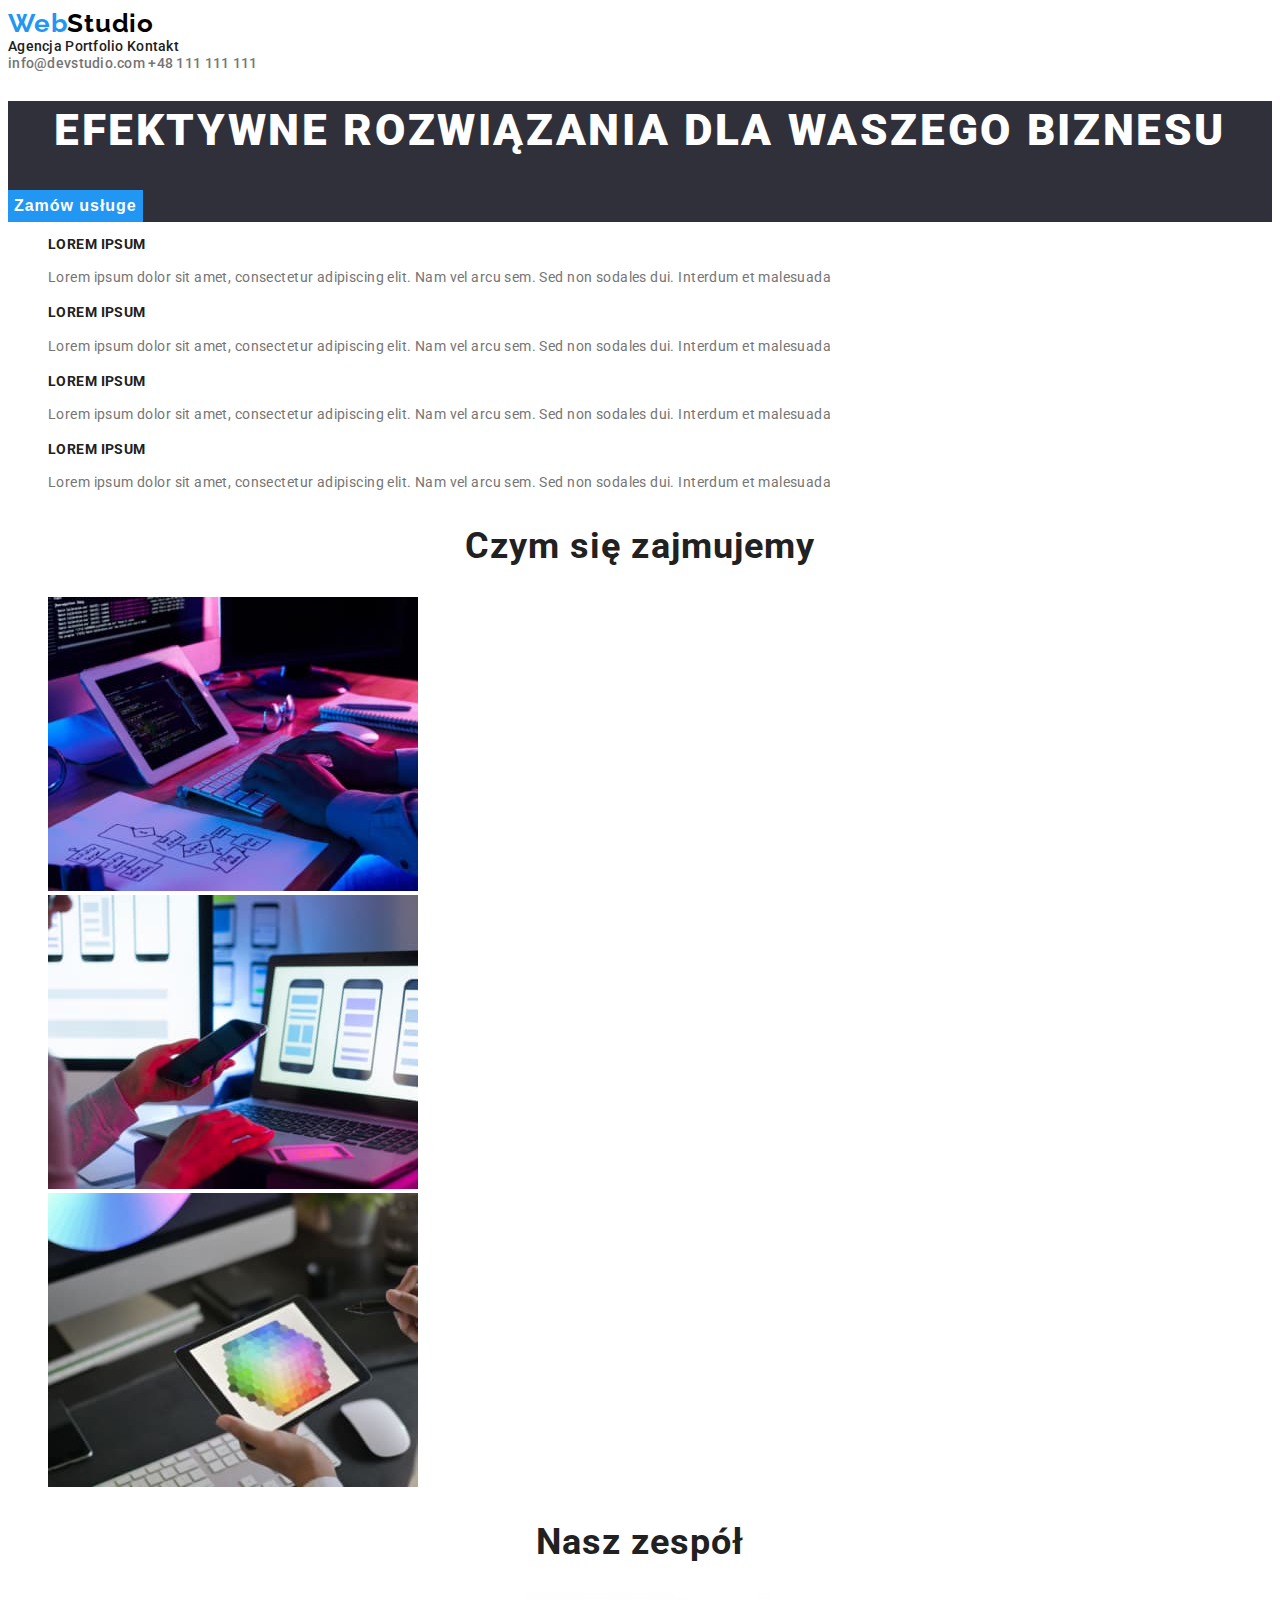
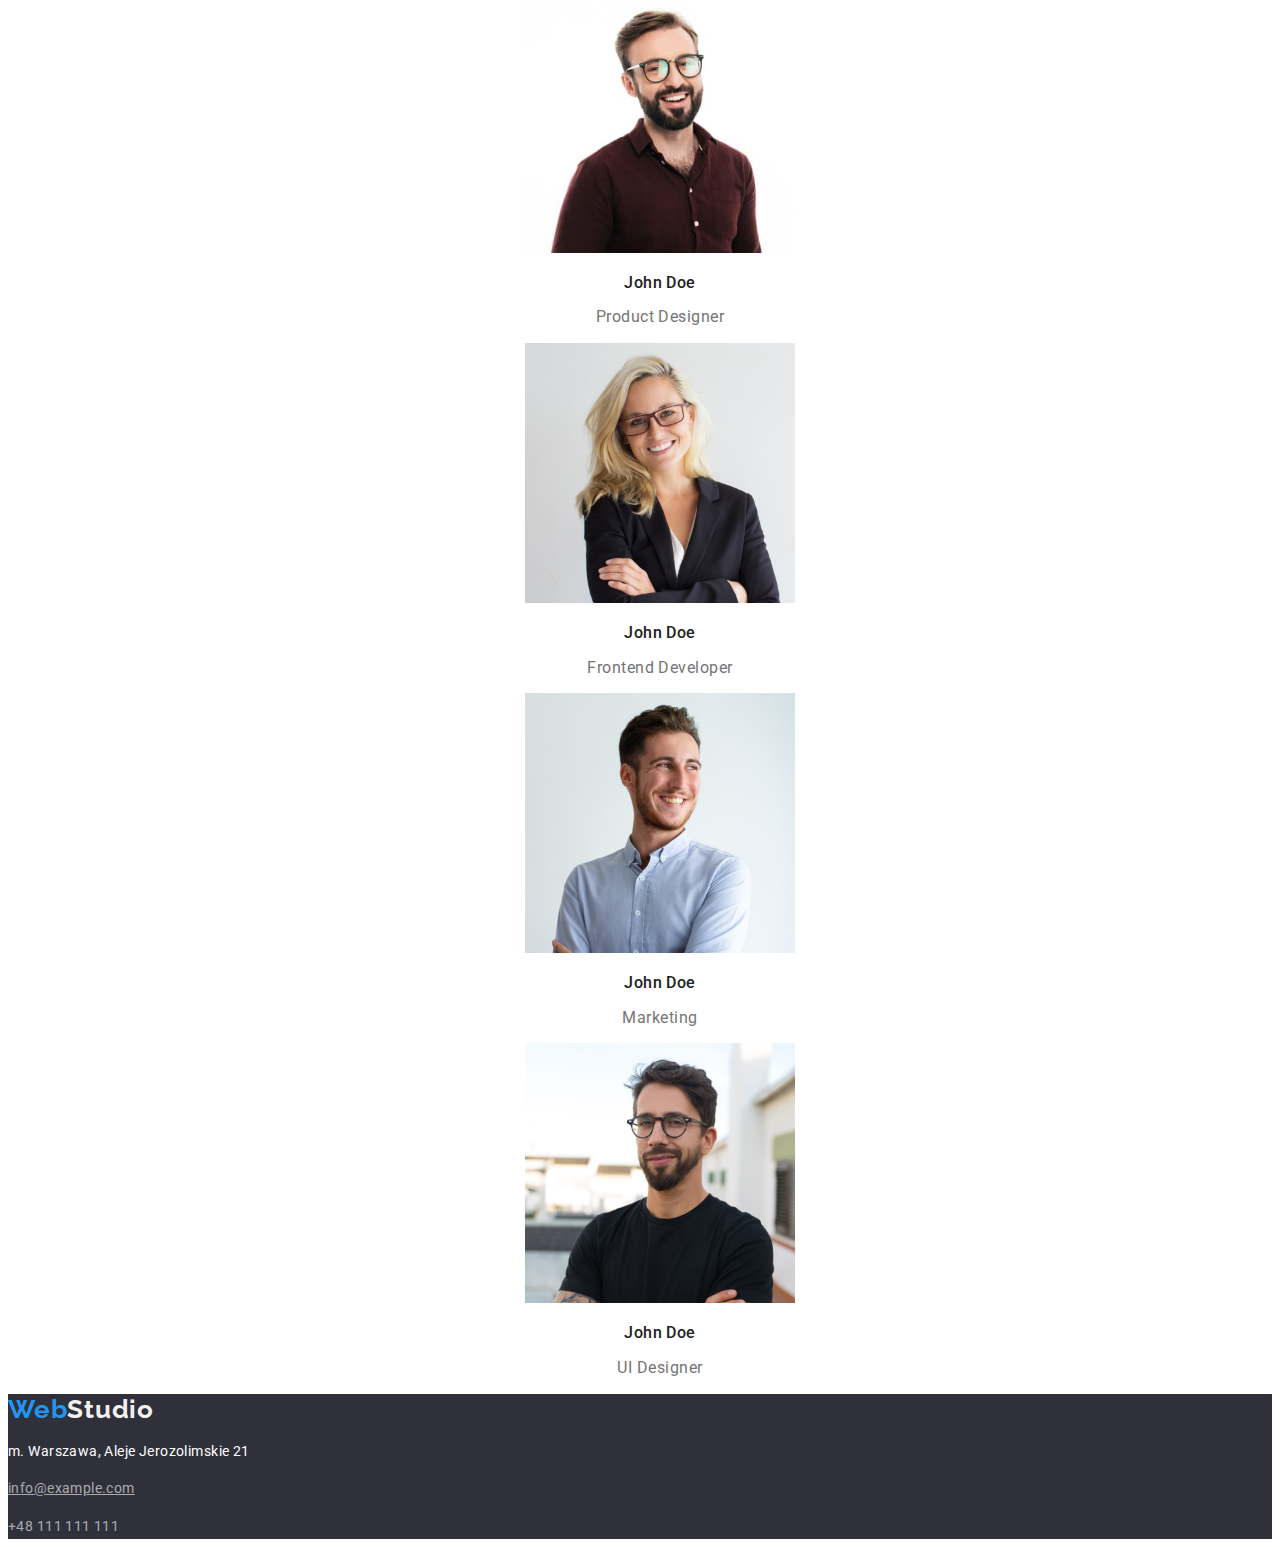
==== index.html @ a46d77a7 "init_hm_3" ====
<!DOCTYPE html>
<html lang="en">
  <head>
    <meta charset="UTF-8" />
    <meta http-equiv="X-UA-Compatible" content="IE=edge" />
    <meta name="viewport" content="width=device-width, initial-scale=1.0" />
    <title>AGENCJA</title>
    <link rel="preconnect" href="https://fonts.googleapis.com" />
    <link rel="preconnect" href="https://fonts.gstatic.com" crossorigin />
    <link
      href="https://fonts.googleapis.com/css2?family=Raleway:wght@700&family=Roboto:wght@400;500;700;900&display=swap"
      rel="stylesheet"
    />
    <link rel="stylesheet" href="./css/styles.css" />
  </head>
  <body>
    <header class="header">
      <a class="logo" href="./index.html">Web<span>Studio</span></a>
      <nav>
        <a class="agencja" href="./index.html">Agencja</a>
        <a class="portfolio" href="./portfolio.html">Portfolio</a>
        <a class="contact" href="#skocz_do_kontakt">Kontakt</a>
      </nav>
      <a class="mail-tel" href="mailto:info@devstudio.com"
        >info@devstudio.com</a
      >
      <a class="mail-tel" href="tel:+48111111111">+48 111 111 111</a>
    </header>
    <main>
      <section class="blackscreen">
        <h1>EFEKTYWNE ROZWIĄZANIA DLA WASZEGO BIZNESU</h1>
        <button class="button-ag" type="button">Zamów usługe</button>
      </section>
      <section>
        <ul class="lorenipsun">
          <li>
            <h3>LOREM IPSUM</h3>
            <p>
              Lorem ipsum dolor sit amet, consectetur adipiscing elit. Nam vel
              arcu sem. Sed non sodales dui. Interdum et malesuada
            </p>
          </li>
          <li>
            <h3>LOREM IPSUM</h3>
            <p>
              Lorem ipsum dolor sit amet, consectetur adipiscing elit. Nam vel
              arcu sem. Sed non sodales dui. Interdum et malesuada
            </p>
          </li>
          <li>
            <h3>LOREM IPSUM</h3>
            <p>
              Lorem ipsum dolor sit amet, consectetur adipiscing elit. Nam vel
              arcu sem. Sed non sodales dui. Interdum et malesuada
            </p>
          </li>
          <li>
            <h3>LOREM IPSUM</h3>
            <p>
              Lorem ipsum dolor sit amet, consectetur adipiscing elit. Nam vel
              arcu sem. Sed non sodales dui. Interdum et malesuada
            </p>
          </li>
        </ul>
      </section>
      <section>
        <h2>Czym się zajmujemy</h2>
        <ul>
          <li>
            <img
              src="images/programming.jpg"
              alt="Programming"
              width="370"
              height="294"
            />
          </li>
          <li>
            <img
              src="images/applications.jpg"
              alt="Applications"
              width="370"
              height="294"
            />
          </li>
          <li>
            <img
              src="images/graphics.jpg"
              alt="Graphics"
              width="370"
              height="294"
            />
          </li>
        </ul>
      </section>
      <section>
        <h2>Nasz zespół</h2>
        <ul class="img-ag">
          <li>
            <figure>
              <img
                src="images/productdesigner.jpg"
                alt="John Doe Product Designer"
                width="270"
                height="260"
              />
              <figcaption>
                <h3>John Doe</h3>
                <p>Product Designer</p>
              </figcaption>
            </figure>
          </li>
          <li>
            <figure>
              <img
                src="images/frontenddeveloper.jpg"
                alt="John Doe Frontend Developer"
                width="270"
                height="260"
              />
              <figcaption>
                <h3>John Doe</h3>
                <p>Frontend Developer</p>
              </figcaption>
            </figure>
          </li>
          <li>
            <figure>
              <img
                src="images/marketing.jpg"
                alt="John Doe Marketing"
                width="270"
                height="260"
              />
              <figcaption>
                <h3>John Doe</h3>
                <p>Marketing</p>
              </figcaption>
            </figure>
          </li>
          <li>
            <figure>
              <img
                src="images/uidesigner.jpg"
                alt="John Doe UI Designer"
                width="270"
                height="260"
              />
              <figcaption>
                <h3>John Doe</h3>
                <p>UI Designer</p>
              </figcaption>
            </figure>
          </li>
        </ul>
      </section>
    </main>
    <footer class="footer">
      <address>
        <a class="logo" href="./index.html"
          >Web<span class="logo_footer">Studio</span></a
        >
        <p class="address" id="skocz_do_kontakt">
          m. Warszawa, Aleje Jerozolimskie 21
        </p>
        <a class="mail" href="mailto:info@example.com">info@example.com</a>
        <p></p>
        <a class="tel" href="tel:+48111111111">+48 111 111 111</a>
      </address>
    </footer>
  </body>
</html>
---- css/styles.css ----
body {
  font-family: "Roboto", "Segoe UI", "Tahoma", "Verdana", sans-serif;
  color: #212121;
}
:root {
  --color-text: #757575;
  --color-heading: #212121;
}
.header {
  font-weight: 500;
  font-size: 14px;
  line-height: 1.17;
  letter-spacing: 0.02em;
}
.header a:hover,
.header a:focus {
  color: #2196f3;
}
.logo {
  font-family: "Raleway";
  font-weight: 700;
  font-size: 26px;
  line-height: 1.17;
  color: #2196f3;
  letter-spacing: 0.03em;
  text-decoration: none;
}
.header .logo span {
  color: #000000;
}
.footer .logo span {
  color: #f3f0f0;
}
.agencja {
  text-decoration: none;
  color: #212121;
}
.portfolio {
  text-decoration: none;
  color: #212121;
}
.contact {
  text-decoration: none;
  color: #212121;
}
.header .mail-tel {
  text-decoration: none;
  color: #757575;
}
.footer .mail {
  color: rgba(255, 255, 255, 0.6);
}
.footer .tel {
  text-decoration: none;
  color: rgba(255, 255, 255, 0.6);
}
.footer {
  font-size: 14px;
  line-height: 1.71;
  letter-spacing: 0.03em;
  background: #2f303a;
}
.footer a:hover,
.footer a:focus,
.footer p:hover,
.footer p:focus {
  color: #2196f3;
}
address {
  font-style: normal;
  color: #ffffff;
}
/* porfolio */
.buttons-pf {
  font-weight: 500;
  font-size: 16px;
  line-height: 1.62;
  text-align: center;
  letter-spacing: 0.03em;
  background: #f5f4fa;
  cursor: pointer;
  border-style: none;
}
.buttons-pf:hover,
.buttons-pf:focus {
  color: #ffffff;
  background: #2196f3;
}
.img-pf {
  font-size: 16px;
  line-height: 1.88;
  letter-spacing: 0.03em;
  color: var(--color-text);
}
.img-pf h2 {
  font-weight: 700;
  font-size: 18px;
  line-height: 2;
  letter-spacing: 0.06em;
  text-align: left;
  color: var(--color-heading);
}
/* index */
.blackscreen {
  color: #ffffff;
  background: #2f303a;
}
.blackscreen h1 {
  font-weight: 900;
  font-size: 44px;
  line-height: 1.36;
  text-align: center;
  letter-spacing: 0.06em;
  text-transform: uppercase;
}
.blackscreen .button-ag {
  font-weight: 700;
  font-size: 16px;
  line-height: 1.88;
  text-align: center;
  letter-spacing: 0.06em;
  background: #2196f3;
  cursor: pointer;
  border-style: none;
  color: #ffffff;
}

.lorenipsun {
  font-size: 14px;
  line-height: 1.71;
  letter-spacing: 0.03em;
  color: var(--color-text);
}
.lorenipsun h3 {
  font-weight: 700;
  font-size: 14px;
  line-height: 1.17;
  letter-spacing: 0.03em;
  text-transform: uppercase;
  color: var(--color-heading);
}
h2 {
  font-weight: 700;
  font-size: 36px;
  line-height: 1.17;
  text-align: center;
  letter-spacing: 0.03em;
  color: var(--color-heading);
}
.img-ag {
  font-size: 16px;
  line-height: 1.17;
  text-align: center;
  letter-spacing: 0.03em;
  color: var(--color-text);
}
.img-ag h3 {
  font-weight: 500;
  font-size: 16px;
  color: var(--color-heading);
  line-height: 1.17;
}
ul {
  list-style-type: none;
}
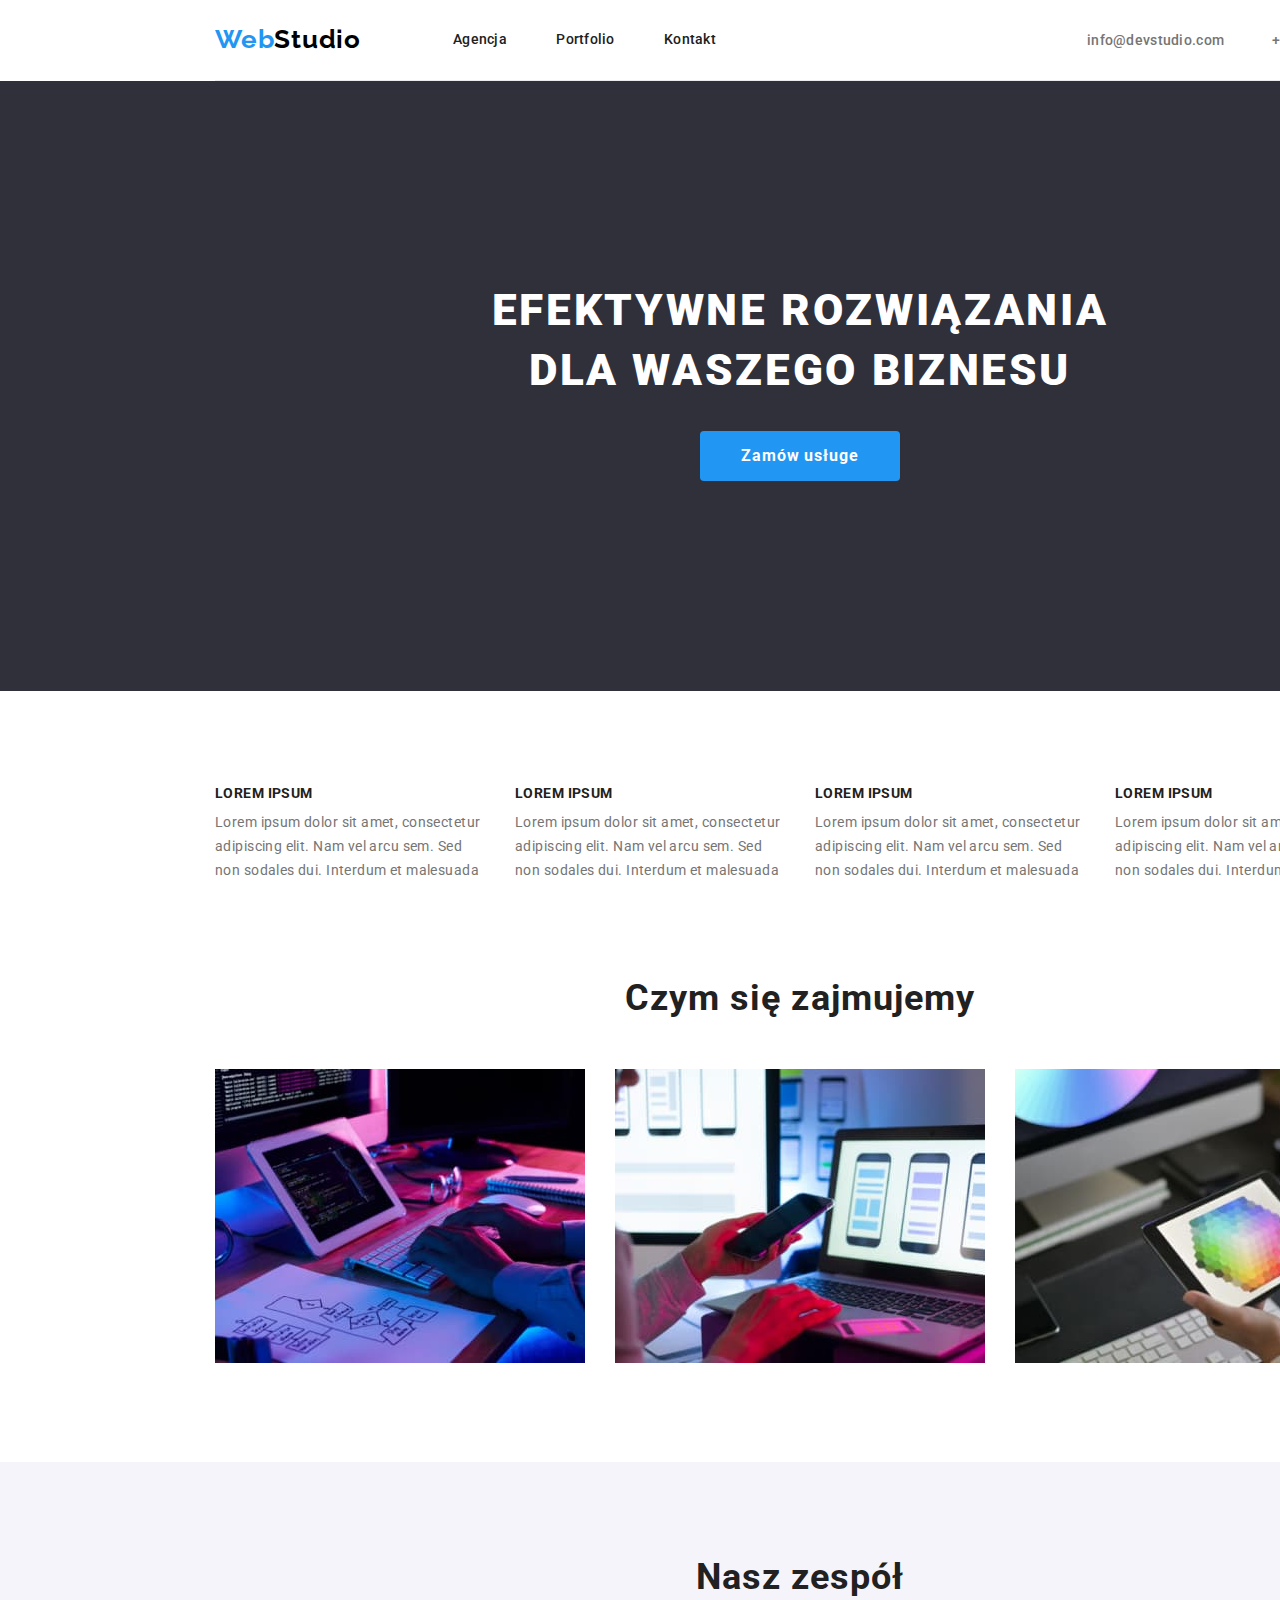
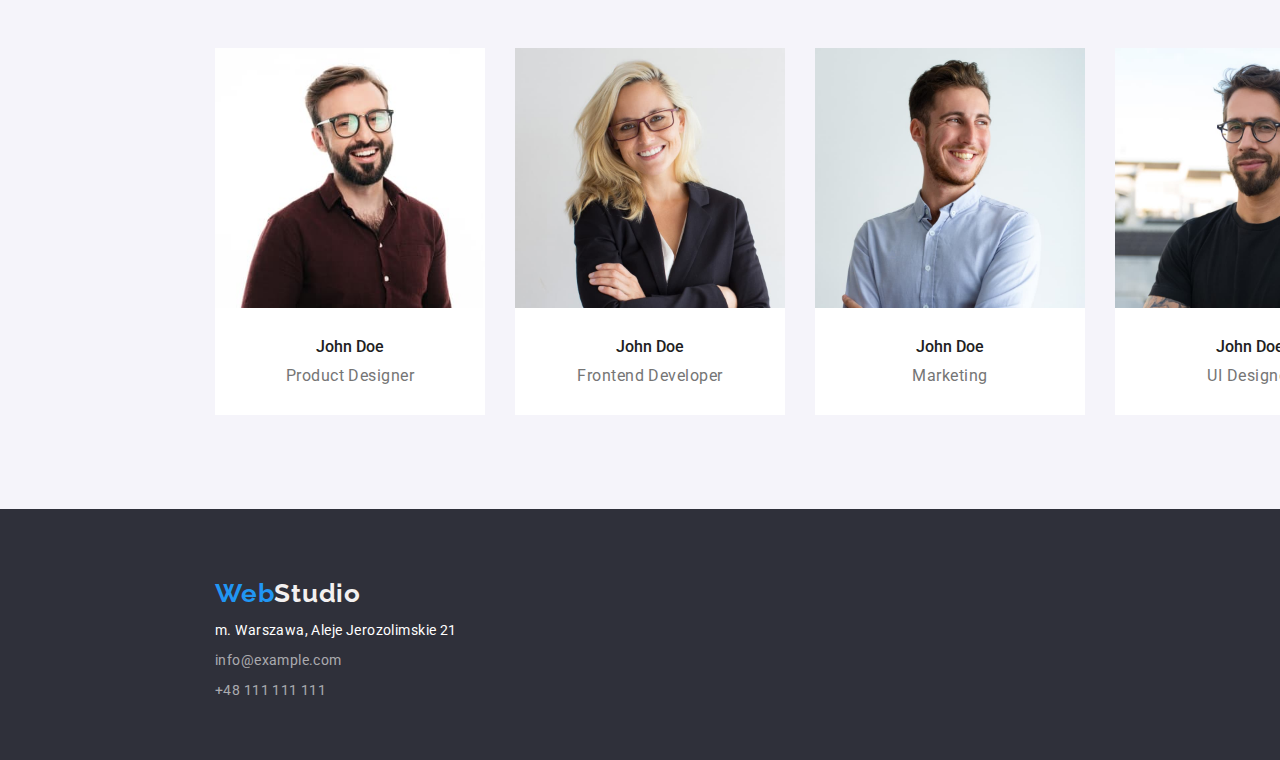
==== commit 2ab856dd: "update_possition_items_main_page" ====
--- a/index.html
+++ b/index.html
@@ -1,60 +1,65 @@
 <!DOCTYPE html>
 <html lang="en">
   <head>
+    <link
+      rel="stylesheet"
+      href="https://cdnjs.cloudflare.com/ajax/libs/modern-normalize/1.0.0/modern-normalize.min.css" />
     <meta charset="UTF-8" />
     <meta http-equiv="X-UA-Compatible" content="IE=edge" />
     <meta name="viewport" content="width=device-width, initial-scale=1.0" />
-    <title>AGENCJA</title>
+    <title>Main page</title>
     <link rel="preconnect" href="https://fonts.googleapis.com" />
     <link rel="preconnect" href="https://fonts.gstatic.com" crossorigin />
     <link
       href="https://fonts.googleapis.com/css2?family=Raleway:wght@700&family=Roboto:wght@400;500;700;900&display=swap"
-      rel="stylesheet"
-    />
+      rel="stylesheet" />
     <link rel="stylesheet" href="./css/styles.css" />
   </head>
   <body>
-    <header class="header">
-      <a class="logo" href="./index.html">Web<span>Studio</span></a>
-      <nav>
-        <a class="agencja" href="./index.html">Agencja</a>
-        <a class="portfolio" href="./portfolio.html">Portfolio</a>
-        <a class="contact" href="#skocz_do_kontakt">Kontakt</a>
-      </nav>
-      <a class="mail-tel" href="mailto:info@devstudio.com"
-        >info@devstudio.com</a
-      >
-      <a class="mail-tel" href="tel:+48111111111">+48 111 111 111</a>
+    <header class="container">
+      <section class="menu">
+        <a class="logo" href="./index.html">Web<span>Studio</span></a>
+        <nav>
+          <a class="agencja" href="./index.html">Agencja</a>
+          <a class="portfolio" href="./portfolio.html">Portfolio</a>
+          <a class="contact" href="#skocz_do_kontakt">Kontakt</a>
+        </nav>
+        <a class="mail" href="mailto:info@devstudio.com">info@devstudio.com</a>
+        <a class="tel" href="tel:+48111111111">+48 111 111 111</a>
+      </section>
     </header>
     <main>
-      <section class="blackscreen">
-        <h1>EFEKTYWNE ROZWIĄZANIA DLA WASZEGO BIZNESU</h1>
-        <button class="button-ag" type="button">Zamów usługe</button>
+      <section class="section container header">
+        <h1>
+          EFEKTYWNE ROZWIĄZANIA <br />
+          DLA WASZEGO BIZNESU
+        </h1>
+        <button type="button">Zamów usługe</button>
       </section>
-      <section>
-        <ul class="lorenipsun">
-          <li>
+      <section class="section container">
+        <ul class="loremipsum">
+          <li class="item">
             <h3>LOREM IPSUM</h3>
             <p>
               Lorem ipsum dolor sit amet, consectetur adipiscing elit. Nam vel
               arcu sem. Sed non sodales dui. Interdum et malesuada
             </p>
           </li>
-          <li>
+          <li class="item">
             <h3>LOREM IPSUM</h3>
             <p>
               Lorem ipsum dolor sit amet, consectetur adipiscing elit. Nam vel
               arcu sem. Sed non sodales dui. Interdum et malesuada
             </p>
           </li>
-          <li>
+          <li class="item">
             <h3>LOREM IPSUM</h3>
             <p>
               Lorem ipsum dolor sit amet, consectetur adipiscing elit. Nam vel
               arcu sem. Sed non sodales dui. Interdum et malesuada
             </p>
           </li>
-          <li>
+          <li class="item">
             <h3>LOREM IPSUM</h3>
             <p>
               Lorem ipsum dolor sit amet, consectetur adipiscing elit. Nam vel
@@ -62,47 +67,42 @@
             </p>
           </li>
         </ul>
-      </section>
-      <section>
         <h2>Czym się zajmujemy</h2>
-        <ul>
+        <ul class="doit">
           <li>
             <img
               src="images/programming.jpg"
               alt="Programming"
               width="370"
-              height="294"
-            />
+              height="294" />
           </li>
           <li>
             <img
               src="images/applications.jpg"
               alt="Applications"
               width="370"
-              height="294"
-            />
+              height="294" />
           </li>
           <li>
             <img
               src="images/graphics.jpg"
               alt="Graphics"
               width="370"
-              height="294"
-            />
+              height="294" />
           </li>
         </ul>
       </section>
-      <section>
+      <section class="section container bg">
         <h2>Nasz zespół</h2>
-        <ul class="img-ag">
+        <ul class="team">
           <li>
             <figure>
               <img
+                class="nogap"
                 src="images/productdesigner.jpg"
                 alt="John Doe Product Designer"
                 width="270"
-                height="260"
-              />
+                height="260" />
               <figcaption>
                 <h3>John Doe</h3>
                 <p>Product Designer</p>
@@ -112,11 +112,11 @@
           <li>
             <figure>
               <img
+                class="nogap"
                 src="images/frontenddeveloper.jpg"
                 alt="John Doe Frontend Developer"
                 width="270"
-                height="260"
-              />
+                height="260" />
               <figcaption>
                 <h3>John Doe</h3>
                 <p>Frontend Developer</p>
@@ -126,11 +126,11 @@
           <li>
             <figure>
               <img
+                class="nogap"
                 src="images/marketing.jpg"
                 alt="John Doe Marketing"
                 width="270"
-                height="260"
-              />
+                height="260" />
               <figcaption>
                 <h3>John Doe</h3>
                 <p>Marketing</p>
@@ -140,11 +140,11 @@
           <li>
             <figure>
               <img
+                class="nogap"
                 src="images/uidesigner.jpg"
                 alt="John Doe UI Designer"
                 width="270"
-                height="260"
-              />
+                height="260" />
               <figcaption>
                 <h3>John Doe</h3>
                 <p>UI Designer</p>
@@ -154,16 +154,13 @@
         </ul>
       </section>
     </main>
-    <footer class="footer">
-      <address>
+    <footer class="container">
+      <address class="address">
         <a class="logo" href="./index.html"
           >Web<span class="logo_footer">Studio</span></a
         >
-        <p class="address" id="skocz_do_kontakt">
-          m. Warszawa, Aleje Jerozolimskie 21
-        </p>
+        <p id="skocz_do_kontakt">m. Warszawa, Aleje Jerozolimskie 21</p>
         <a class="mail" href="mailto:info@example.com">info@example.com</a>
-        <p></p>
         <a class="tel" href="tel:+48111111111">+48 111 111 111</a>
       </address>
     </footer>
--- a/css/styles.css
+++ b/css/styles.css
@@ -1,19 +1,48 @@
 body {
   font-family: "Roboto", "Segoe UI", "Tahoma", "Verdana", sans-serif;
   color: #212121;
+  width: 1600px;
 }
 :root {
   --color-text: #757575;
   --color-heading: #212121;
 }
-.header {
+p,
+a,
+h1,
+h2,
+h3,
+ul,
+figure {
+  text-decoration: none;
+  font-style: normal;
+  list-style: none;
+  margin: 0px;
+  padding: 0px;
+}
+.container {
+  width: 1600px;
+  padding: 0px 215px;
+}
+.section {
+  padding-top: 94px;
+  padding-bottom: 94px;
+}
+
+/* --------------------------------------------------menu-header-------------------------------------------------------- */
+.menu {
+  display: flex;
+  align-items: center;
   font-weight: 500;
   font-size: 14px;
   line-height: 1.17;
   letter-spacing: 0.02em;
-}
-.header a:hover,
-.header a:focus {
+  padding-top: 24px;
+  padding-bottom: 25px;
+  border-bottom: 1px solid #ececec;
+}
+.menu a:hover,
+.menu a:focus {
   color: #2196f3;
 }
 .logo {
@@ -24,53 +53,192 @@
   color: #2196f3;
   letter-spacing: 0.03em;
   text-decoration: none;
-}
-.header .logo span {
+  width: 145px;
+  height: 31px;
+}
+.menu .logo span {
   color: #000000;
 }
-.footer .logo span {
+.agencja {
+  color: #212121;
+  width: 53px;
+  height: 16px;
+  margin-left: 93px;
+}
+.portfolio {
+  color: #212121;
+  width: 53px;
+  height: 16px;
+  margin-left: 46px;
+}
+.contact {
+  color: #212121;
+  width: 51px;
+  height: 16px;
+  margin-left: 46px;
+}
+.menu .mail {
+  color: #757575;
+  width: 135px;
+  height: 16px;
+  margin-left: 371px;
+}
+.menu .tel {
+  color: #757575;
+  width: 110px;
+  height: 16px;
+  margin-left: 50px;
+}
+/* --------------------------------------------------footer-------------------------------------------------------- */
+footer {
+  background: #2f303a;
+}
+.address {
+  display: flex;
+  flex-direction: column;
+  font-size: 14px;
+  line-height: 1.71;
+  letter-spacing: 0.03em;
+  background: #2f303a;
+  padding-top: 60px;
+  padding-bottom: 60px;
+}
+.address a:hover,
+.address a:focus,
+.address p:hover,
+.address p:focus {
+  color: #2196f3;
+}
+.address .logo {
+  color: #2196f3;
+}
+.address .logo span {
   color: #f3f0f0;
 }
-.agencja {
-  text-decoration: none;
-  color: #212121;
-}
-.portfolio {
-  text-decoration: none;
-  color: #212121;
-}
-.contact {
-  text-decoration: none;
-  color: #212121;
-}
-.header .mail-tel {
-  text-decoration: none;
-  color: #757575;
-}
-.footer .mail {
+.address p {
+  color: #ffffff;
+  width: 256px;
+  height: 21px;
+  margin-top: 20px;
+}
+.address a {
   color: rgba(255, 255, 255, 0.6);
-}
-.footer .tel {
-  text-decoration: none;
-  color: rgba(255, 255, 255, 0.6);
-}
-.footer {
+  width: 231px;
+  height: 21px;
+  margin-top: 9px;
+}
+/* -----------------------------------------------------mane page------------------------------------------------------ */
+
+.header {
+  color: #ffffff;
+  background: #2f303a;
+  display: flex;
+  flex-direction: column;
+  align-items: center;
+  padding-top: 200px;
+  padding-bottom: 210px;
+}
+.header h1 {
+  font-weight: 900;
+  font-size: 44px;
+  line-height: 1.36;
+  text-align: center;
+  letter-spacing: 0.06em;
+  text-transform: uppercase;
+  width: 696px;
+  height: 120px;
+  margin: 0px;
+}
+.header button {
+  font-weight: 700;
+  font-size: 16px;
+  line-height: 1.88;
+  text-align: center;
+  letter-spacing: 0.06em;
+  background: #2196f3;
+  cursor: pointer;
+  border-style: none;
+  color: #ffffff;
+  width: 200px;
+  height: 50px;
+  margin-top: 30px;
+  border-radius: 4px;
+}
+.loremipsum {
+  display: flex;
+  flex-direction: row;
+  flex-wrap: wrap;
+  gap: 30px;
+  margin-bottom: 94px;
+}
+.loremipsum p {
   font-size: 14px;
   line-height: 1.71;
   letter-spacing: 0.03em;
-  background: #2f303a;
-}
-.footer a:hover,
-.footer a:focus,
-.footer p:hover,
-.footer p:focus {
-  color: #2196f3;
-}
-address {
-  font-style: normal;
-  color: #ffffff;
-}
-/* porfolio */
+  color: var(--color-text);
+}
+.loremipsum h3 {
+  font-weight: 700;
+  font-size: 14px;
+  line-height: 1.17;
+  letter-spacing: 0.03em;
+  text-transform: uppercase;
+  color: var(--color-heading);
+  margin-bottom: 10px;
+}
+.item {
+  flex-basis: calc((100% - 90px) / 4);
+}
+.doit {
+  display: flex;
+  justify-content: space-between;
+}
+h2 {
+  font-weight: 700;
+  font-size: 36px;
+  line-height: 1.17;
+  text-align: center;
+  letter-spacing: 0.03em;
+  color: var(--color-heading);
+  margin-bottom: 50px;
+}
+.team {
+  display: flex;
+  justify-content: space-between;
+}
+.nogap {
+  display: block;
+  background-color: #ffffff;
+}
+.team p {
+  font-size: 16px;
+  line-height: 1.17;
+  text-align: center;
+  letter-spacing: 0.03em;
+  color: var(--color-text);
+  background-color: #ffffff;
+  padding-bottom: 30px;
+}
+.team h3 {
+  font-weight: 500;
+  font-size: 16px;
+  text-align: center;
+  color: var(--color-heading);
+  line-height: 1.17;
+  padding-top: 30px;
+  padding-bottom: 10px;
+  background-color: #ffffff;
+}
+.bg {
+  background-color: #f5f4fa;
+  width: 1600px;
+  padding-top: 94px;
+  padding-bottom: 94px;
+  padding-left: 215px;
+  padding-right: 215px;
+}
+
+/* ---------------------------------------------------porfolio-------------------------------------------------- */
 .buttons-pf {
   font-weight: 500;
   font-size: 16px;
@@ -100,66 +268,3 @@
   text-align: left;
   color: var(--color-heading);
 }
-/* index */
-.blackscreen {
-  color: #ffffff;
-  background: #2f303a;
-}
-.blackscreen h1 {
-  font-weight: 900;
-  font-size: 44px;
-  line-height: 1.36;
-  text-align: center;
-  letter-spacing: 0.06em;
-  text-transform: uppercase;
-}
-.blackscreen .button-ag {
-  font-weight: 700;
-  font-size: 16px;
-  line-height: 1.88;
-  text-align: center;
-  letter-spacing: 0.06em;
-  background: #2196f3;
-  cursor: pointer;
-  border-style: none;
-  color: #ffffff;
-}
-
-.lorenipsun {
-  font-size: 14px;
-  line-height: 1.71;
-  letter-spacing: 0.03em;
-  color: var(--color-text);
-}
-.lorenipsun h3 {
-  font-weight: 700;
-  font-size: 14px;
-  line-height: 1.17;
-  letter-spacing: 0.03em;
-  text-transform: uppercase;
-  color: var(--color-heading);
-}
-h2 {
-  font-weight: 700;
-  font-size: 36px;
-  line-height: 1.17;
-  text-align: center;
-  letter-spacing: 0.03em;
-  color: var(--color-heading);
-}
-.img-ag {
-  font-size: 16px;
-  line-height: 1.17;
-  text-align: center;
-  letter-spacing: 0.03em;
-  color: var(--color-text);
-}
-.img-ag h3 {
-  font-weight: 500;
-  font-size: 16px;
-  color: var(--color-heading);
-  line-height: 1.17;
-}
-ul {
-  list-style-type: none;
-}
